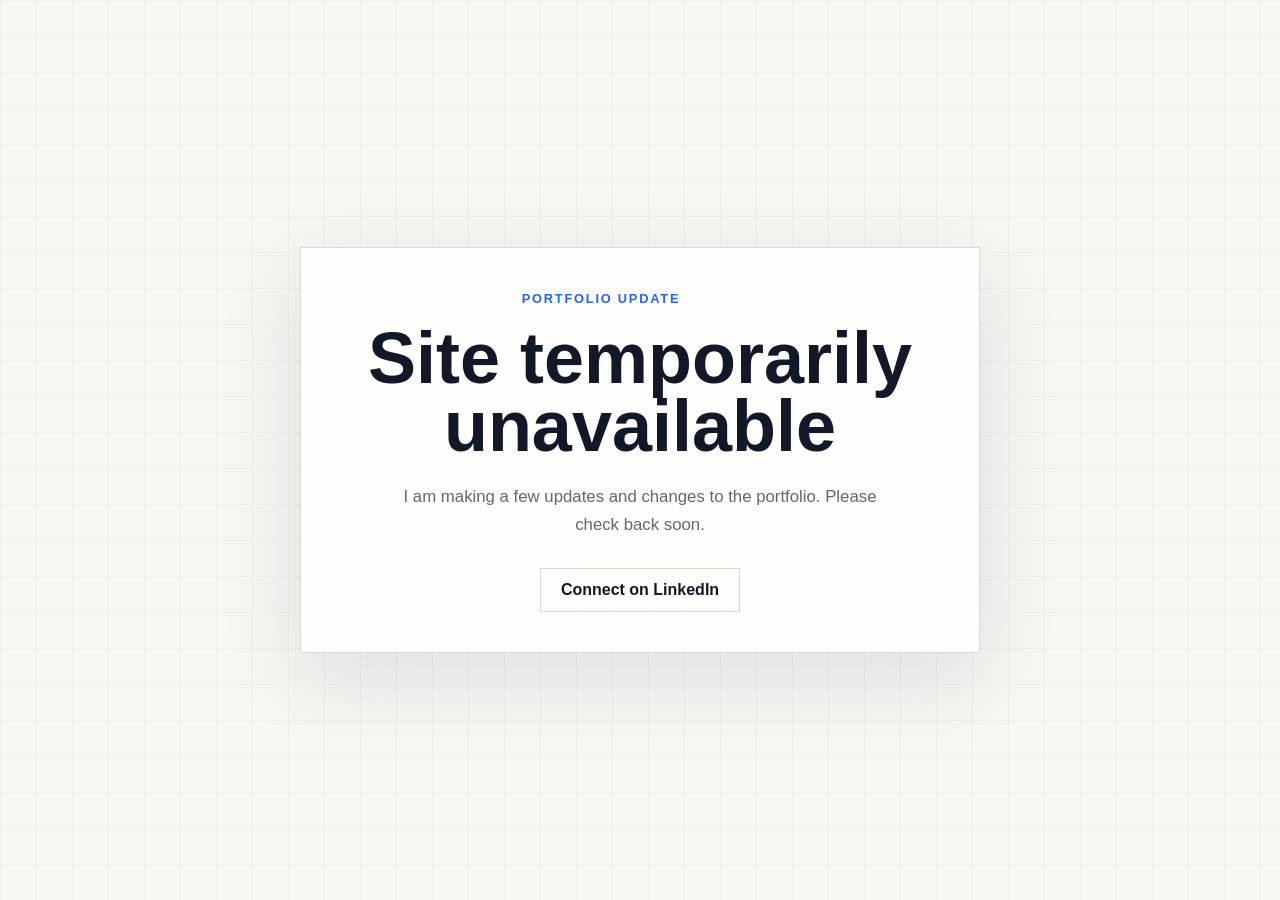
==== maintenance.html @ ae31ca23 "adding maintainance switch" ====
<!DOCTYPE html>
<html lang="en">
<head>
    <meta charset="UTF-8">
    <meta name="viewport" content="width=device-width, initial-scale=1.0">
    <meta name="robots" content="noindex, nofollow">
    <title>Site Temporarily Unavailable - Sai Kiran</title>
    <meta name="description" content="Sai Kiran's portfolio is temporarily unavailable while updates are in progress.">
    <style>
        :root {
            color-scheme: light;
            --bg: #f8f6f1;
            --text: #111827;
            --muted: #5f6876;
            --line: #ded8cd;
            --accent: #2563eb;
        }

        * {
            box-sizing: border-box;
        }

        body {
            margin: 0;
            min-height: 100vh;
            display: grid;
            place-items: center;
            padding: 24px;
            font-family: Arial, Helvetica, sans-serif;
            background:
                linear-gradient(rgba(17, 24, 39, 0.035) 1px, transparent 1px),
                linear-gradient(90deg, rgba(17, 24, 39, 0.035) 1px, transparent 1px),
                var(--bg);
            background-size: 36px 36px;
            color: var(--text);
        }

        main {
            width: min(680px, 100%);
            padding: 40px;
            border: 1px solid var(--line);
            background: rgba(255, 255, 255, 0.78);
            box-shadow: 0 24px 80px rgba(17, 24, 39, 0.10);
            text-align: center;
        }

        p:first-child {
            margin: 0 0 14px;
            color: var(--accent);
            font-size: 0.8rem;
            font-weight: 700;
            letter-spacing: 0.14em;
            text-transform: uppercase;
        }

        h1 {
            margin: 0;
            font-size: clamp(2rem, 8vw, 4.5rem);
            line-height: 0.95;
        }

        p {
            margin: 22px auto 0;
            max-width: 520px;
            color: var(--muted);
            font-size: 1.05rem;
            line-height: 1.7;
        }

        a {
            display: inline-flex;
            align-items: center;
            justify-content: center;
            min-height: 44px;
            margin-top: 28px;
            padding: 0 20px;
            border: 1px solid var(--line);
            color: var(--text);
            text-decoration: none;
            font-weight: 700;
        }

        a:focus-visible {
            outline: 3px solid rgba(37, 99, 235, 0.35);
            outline-offset: 3px;
        }

        @media (max-width: 560px) {
            main {
                padding: 30px 22px;
            }
        }
    </style>
</head>
<body>
    <main>
        <p>Portfolio Update</p>
        <h1>Site temporarily unavailable</h1>
        <p>
            I am making a few updates and changes to the portfolio.
            Please check back soon.
        </p>
        <a href="https://www.linkedin.com/in/saikirannagam" target="_blank" rel="noopener noreferrer">Connect on LinkedIn</a>
    </main>
</body>
</html>
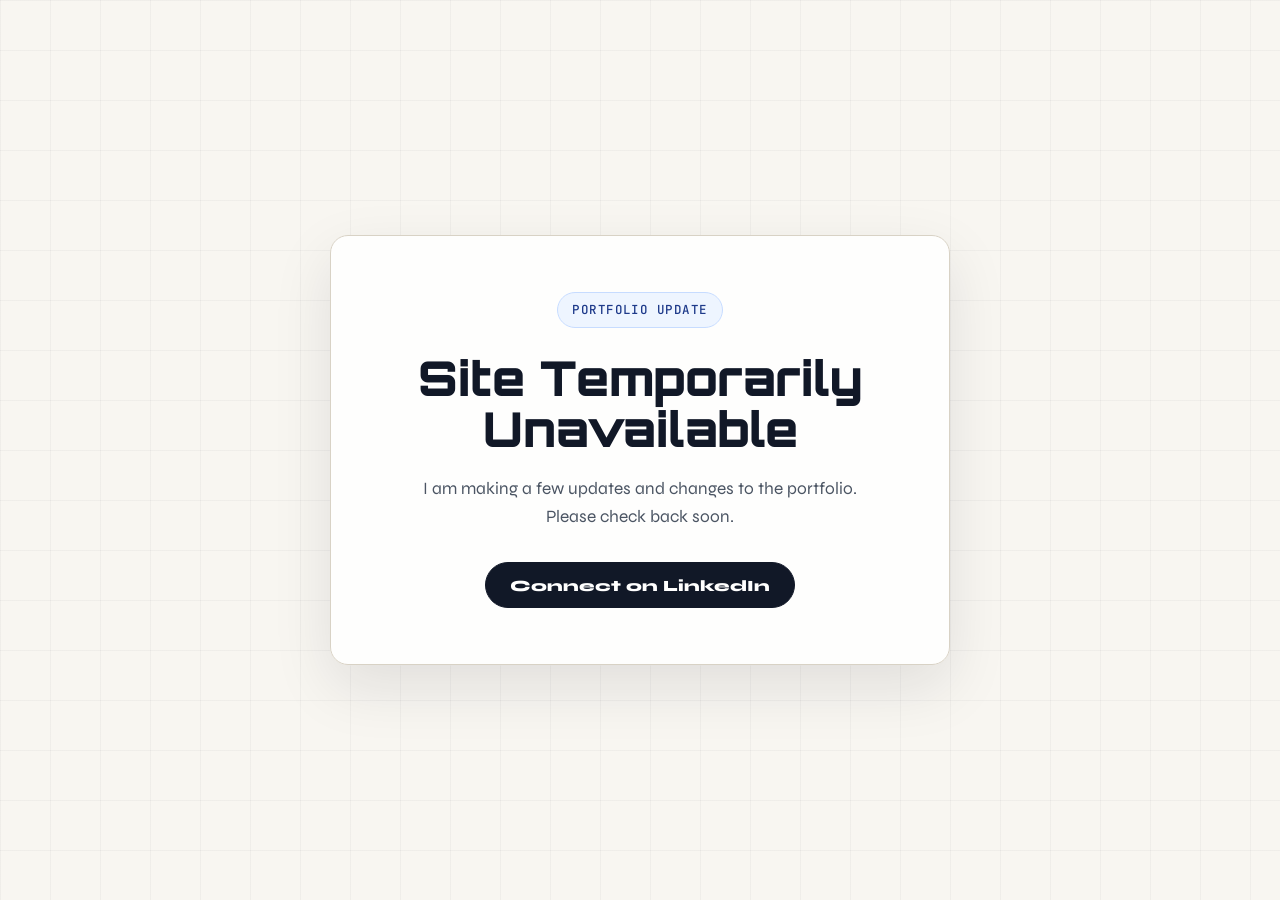
==== commit f6538817: "Switch to Actions build with two-profile injection + fixes" ====
--- a/maintenance.html
+++ b/maintenance.html
@@ -6,101 +6,148 @@
     <meta name="robots" content="noindex, nofollow">
     <title>Site Temporarily Unavailable - Sai Kiran</title>
     <meta name="description" content="Sai Kiran's portfolio is temporarily unavailable while updates are in progress.">
+    <meta name="theme-color" content="#f8f6f1">
+
+    <link rel="icon" type="image/x-icon" href="/assets/icons/favicon.ico">
+    <link rel="icon" type="image/png" sizes="32x32" href="/assets/icons/favicon-32x32.png">
+    <link rel="icon" type="image/png" sizes="16x16" href="/assets/icons/favicon-16x16.png">
+    <link rel="apple-touch-icon" sizes="180x180" href="/assets/icons/apple-touch-icon.png">
+
+    <link rel="preconnect" href="https://fonts.googleapis.com">
+    <link rel="preconnect" href="https://fonts.gstatic.com" crossorigin>
+    <link href="https://fonts.googleapis.com/css2?family=Orbitron:wght@500;700;900&family=Syne:wght@400;500;600;700&family=JetBrains+Mono:wght@400;500&display=swap" rel="stylesheet">
+
     <style>
         :root {
             color-scheme: light;
             --bg: #f8f6f1;
-            --text: #111827;
-            --muted: #5f6876;
-            --line: #ded8cd;
             --accent: #2563eb;
+            --text-primary: #111827;
+            --text-secondary: #4b5563;
+            --line: #d8d2c5;
+            --shadow: 0 22px 60px rgba(15, 23, 42, 0.10);
         }
 
         * {
+            margin: 0;
+            padding: 0;
             box-sizing: border-box;
         }
 
         body {
-            margin: 0;
             min-height: 100vh;
             display: grid;
             place-items: center;
             padding: 24px;
-            font-family: Arial, Helvetica, sans-serif;
-            background:
+            font-family: 'Syne', sans-serif;
+            line-height: 1.6;
+            color: var(--text-primary);
+            background: var(--bg);
+            overflow-x: hidden;
+        }
+
+        .grid-background {
+            position: fixed;
+            inset: 0;
+            background-image:
                 linear-gradient(rgba(17, 24, 39, 0.035) 1px, transparent 1px),
-                linear-gradient(90deg, rgba(17, 24, 39, 0.035) 1px, transparent 1px),
-                var(--bg);
-            background-size: 36px 36px;
-            color: var(--text);
+                linear-gradient(90deg, rgba(17, 24, 39, 0.035) 1px, transparent 1px);
+            background-size: 50px 50px;
+            pointer-events: none;
+            z-index: 0;
         }
 
         main {
-            width: min(680px, 100%);
-            padding: 40px;
+            position: relative;
+            z-index: 1;
+            width: min(620px, 100%);
+            padding: 56px 44px;
+            text-align: center;
             border: 1px solid var(--line);
-            background: rgba(255, 255, 255, 0.78);
-            box-shadow: 0 24px 80px rgba(17, 24, 39, 0.10);
-            text-align: center;
+            border-radius: 18px;
+            background: rgba(255, 255, 255, 0.86);
+            box-shadow: var(--shadow);
+            backdrop-filter: blur(12px);
         }
 
-        p:first-child {
-            margin: 0 0 14px;
-            color: var(--accent);
-            font-size: 0.8rem;
-            font-weight: 700;
-            letter-spacing: 0.14em;
+        .kicker {
+            display: inline-block;
+            margin-bottom: 24px;
+            padding: 7px 14px;
+            border: 1px solid #c7dcff;
+            border-radius: 999px;
+            background: #eef5ff;
+            color: #1e3a8a;
+            font-family: 'JetBrains Mono', monospace;
+            font-size: 0.78rem;
+            font-weight: 500;
+            letter-spacing: 0.12em;
             text-transform: uppercase;
         }
 
         h1 {
-            margin: 0;
-            font-size: clamp(2rem, 8vw, 4.5rem);
-            line-height: 0.95;
+            font-family: 'Orbitron', sans-serif;
+            font-size: clamp(1.9rem, 5.5vw, 3rem);
+            font-weight: 900;
+            line-height: 1.08;
+            color: var(--text-primary);
         }
 
-        p {
-            margin: 22px auto 0;
-            max-width: 520px;
-            color: var(--muted);
-            font-size: 1.05rem;
-            line-height: 1.7;
+        .message {
+            max-width: 440px;
+            margin: 20px auto 0;
+            color: var(--text-secondary);
+            font-size: 1.08rem;
         }
 
-        a {
+        .cta {
             display: inline-flex;
             align-items: center;
             justify-content: center;
-            min-height: 44px;
-            margin-top: 28px;
-            padding: 0 20px;
-            border: 1px solid var(--line);
-            color: var(--text);
+            gap: 10px;
+            min-height: 46px;
+            margin-top: 32px;
+            padding: 0 24px;
+            border: 1px solid #111827;
+            border-radius: 999px;
+            background: #111827;
+            color: #ffffff;
             text-decoration: none;
-            font-weight: 700;
+            font-family: 'Syne', sans-serif;
+            font-size: 0.98rem;
+            font-weight: 800;
+            transition: transform 0.25s ease, box-shadow 0.25s ease, background 0.25s ease;
         }
 
-        a:focus-visible {
-            outline: 3px solid rgba(37, 99, 235, 0.35);
+        .cta:hover {
+            transform: translateY(-2px);
+            background: var(--accent);
+            border-color: var(--accent);
+            box-shadow: 0 14px 30px rgba(37, 99, 235, 0.28);
+        }
+
+        .cta:focus-visible {
+            outline: 3px solid rgba(37, 99, 235, 0.4);
             outline-offset: 3px;
         }
 
         @media (max-width: 560px) {
-            main {
-                padding: 30px 22px;
-            }
+            main { padding: 40px 24px; }
         }
     </style>
 </head>
 <body>
+    <div class="grid-background"></div>
     <main>
-        <p>Portfolio Update</p>
-        <h1>Site temporarily unavailable</h1>
-        <p>
+        <span class="kicker">Portfolio Update</span>
+        <h1>Site Temporarily Unavailable</h1>
+        <p class="message">
             I am making a few updates and changes to the portfolio.
             Please check back soon.
         </p>
-        <a href="https://www.linkedin.com/in/saikirannagam" target="_blank" rel="noopener noreferrer">Connect on LinkedIn</a>
+        <a class="cta" href="https://www.linkedin.com/in/saikirannagam" target="_blank" rel="noopener noreferrer">
+            Connect on LinkedIn
+        </a>
     </main>
 </body>
 </html>
